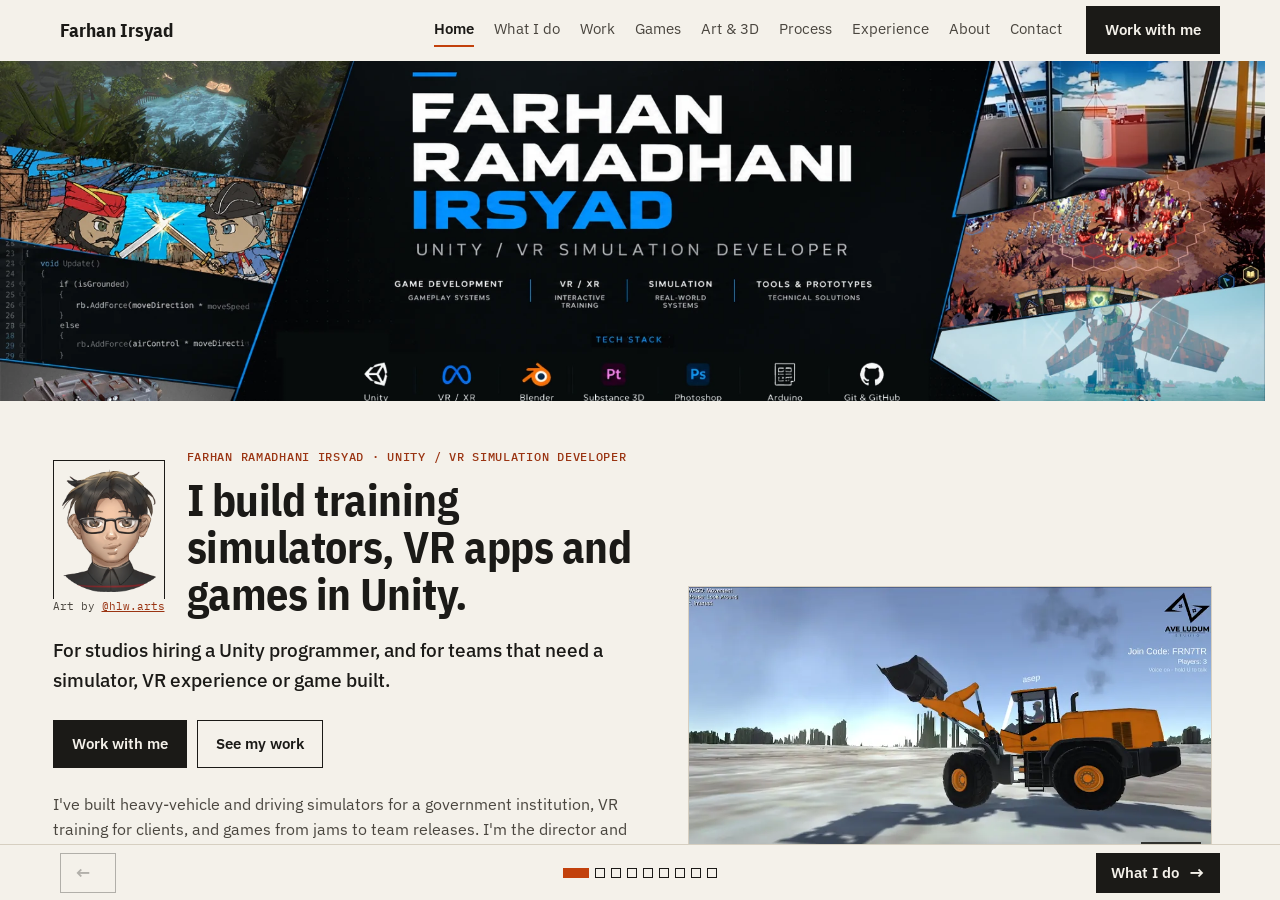
==== portfolio-site/index.html @ b965cb21 "Phase 4: images and confirmed project details - Convert every image the site uses to WebP (6.2 MB ->" ====
<!doctype html>
<html lang="en">
<head>
  <meta charset="utf-8" />
  <meta name="viewport" content="width=device-width, initial-scale=1" />
  <meta name="description" content="Farhan Ramadhani Irsyad — Unity / VR Simulation Developer in Indonesia specializing in Unity, C#, VR/XR, game development, training simulation, gameplay systems and interactive 3D applications." />
  <meta name="author" content="Farhan Ramadhani Irsyad" />
  <meta name="robots" content="index, follow, max-image-preview:large, max-snippet:-1, max-video-preview:-1" />
  <meta name="theme-color" content="#f4f1ea" />
  <meta name="color-scheme" content="light" />
  <link rel="canonical" href="https://thelegokid4455.github.io/FRI-Portfolio-Website/" />
  <meta property="og:title" content="Farhan Ramadhani Irsyad — Unity / VR Simulation Developer" />
  <meta property="og:description" content="Unity/C# developer specializing in VR/XR, game development, simulation, gameplay systems and interactive training applications." />
  <meta property="og:url" content="https://thelegokid4455.github.io/FRI-Portfolio-Website/" />
  <meta property="og:image" content="https://thelegokid4455.github.io/FRI-Portfolio-Website/assets/brand/banner.jpg?v=2" />
  <meta property="og:image:alt" content="Farhan Ramadhani Irsyad, Unity / VR Simulation Developer banner" />
  <meta name="twitter:card" content="summary_large_image" />
  <meta name="twitter:title" content="Farhan Ramadhani Irsyad — Unity / VR Simulation Developer" />
  <meta name="twitter:description" content="Unity/C# developer specializing in VR/XR, game development, simulation and interactive training systems." />
  <meta name="twitter:image" content="https://thelegokid4455.github.io/FRI-Portfolio-Website/assets/brand/banner.jpg?v=2" />
  <meta property="og:type" content="website" />
  <title>Farhan Ramadhani Irsyad | Unity / VR Simulation Developer</title>
  <script type="application/ld+json">
  {
    "@context": "https://schema.org",
    "@type": "ProfilePage",
    "name": "Farhan Ramadhani Irsyad — Unity / VR Simulation Developer Portfolio",
    "url": "https://thelegokid4455.github.io/FRI-Portfolio-Website/",
    "description": "Professional portfolio of Farhan Ramadhani Irsyad, a Unity/C# developer specializing in VR/XR, game development, simulation and interactive training applications.",
    "mainEntity": {
      "@type": "Person",
      "name": "Farhan Ramadhani Irsyad",
      "jobTitle": "Unity / VR Simulation Developer",
      "url": "https://thelegokid4455.github.io/FRI-Portfolio-Website/",
      "sameAs": [
        "https://www.linkedin.com/in/thelegokid4455/",
        "https://github.com/thelegokid4455",
        "https://sketchfab.com/thelegokid4455",
        "https://thelegokid4455.itch.io/",
        "https://www.instagram.com/fri.devmode/",
        "https://linktr.ee/thelegokid4455"
      ],
      "knowsAbout": [
        "Unity", "C#", "VR", "XR", "Game Development", "Game Programming",
        "Simulation Software", "Training Simulation", "Gameplay Programming",
        "3D Development", "Hardware Integration"
      ]
    }
  }
  </script>
  <script type="application/ld+json">
  {
    "@context": "https://schema.org",
    "@type": "WebSite",
    "name": "Farhan Ramadhani Irsyad — Portfolio",
    "url": "https://thelegokid4455.github.io/FRI-Portfolio-Website/",
    "description": "Portfolio of a Unity / VR Simulation Developer specializing in game development, VR/XR, simulation and interactive 3D systems.",
    "publisher": {"@type":"Person","name":"Farhan Ramadhani Irsyad"}
  }
  </script>
  <link rel="icon" href="data:image/svg+xml,%3Csvg xmlns='http://www.w3.org/2000/svg' viewBox='0 0 32 32'%3E%3Crect width='32' height='32' fill='%231b1a17'/%3E%3Ctext x='16' y='22' font-family='Arial' font-weight='700' font-size='15' fill='%23f4f1ea' text-anchor='middle'%3EFI%3C/text%3E%3C/svg%3E">
  <link rel="preconnect" href="https://fonts.googleapis.com">
  <link rel="preconnect" href="https://fonts.gstatic.com" crossorigin>
  <link href="https://fonts.googleapis.com/css2?family=IBM+Plex+Mono:wght@400;500&family=IBM+Plex+Sans+Condensed:wght@600;700&family=IBM+Plex+Sans:ital,wght@0,400;0,500;0,600;1,400&display=swap" rel="stylesheet">
  <link rel="stylesheet" href="styles.css?v=20261121-5">
</head>
<body>
  <a class="skip-link" href="#work">Skip to work</a>
  <header class="site-header">
    <div class="wrap header-inner">
      <a class="brand" href="#home" data-content="nameShort">Farhan Irsyad</a>
      <nav class="tabs" id="siteNav" aria-label="Sections">
        <a href="#home">Home</a>
        <a href="#services">What I do</a>
        <a href="#work">Work</a>
        <a href="#games">Games</a>
        <a href="#art">Art &amp; 3D</a>
        <a href="#process">Process</a>
        <a href="#experience">Experience</a>
        <a href="#about">About</a>
        <a href="#contact">Contact</a>
      </nav>
      <a class="btn btn-solid header-cta" href="#contact">Work with me</a>
      <button class="menu-btn" id="menuBtn" type="button" aria-expanded="false" aria-controls="siteNav">Menu</button>
    </div>
  </header>

  <main id="stage">
    <section class="panel" id="home" data-title="Home">
      <div class="banner">
        <picture>
          <source srcset="assets/brand/banner.webp?v=2" type="image/webp">
          <img src="assets/brand/banner.jpg?v=2" alt="Farhan Ramadhani Irsyad, Unity / VR Simulation Developer. Game development, VR/XR, simulation, tools and prototypes. Tech stack: Unity, VR/XR, Blender, Substance 3D, Photoshop, Arduino, Git and GitHub." width="2000" height="667" fetchpriority="high">
        </picture>
      </div>
      <div class="hero wrap">
        <div class="hero-text">
          <div class="hero-id">
            <figure class="hero-character">
              <img src="assets/brand/character.webp" alt="Illustrated portrait of Farhan" width="573" height="745">
              <figcaption>Art by <a href="https://www.instagram.com/hlw.arts/" target="_blank" rel="noopener">@hlw.arts</a></figcaption>
            </figure>
            <div>
              <p class="label"><span data-content="nameFull"></span> · <span data-content="headline"></span></p>
              <h1 id="heroTitle"></h1>
            </div>
          </div>
          <p class="hero-audience" id="heroAudience"></p>
          <div class="actions">
            <a class="btn btn-solid" id="heroPrimary" href="#contact">Work with me</a>
            <a class="btn" id="heroSecondary" href="#work">See my work</a>
          </div>
          <p class="hero-intro" id="heroIntro"></p>
          <p class="hero-recent"><span class="label">Recent work</span> <span id="heroRecent"></span></p>
          <ul class="chips" id="heroChips" aria-label="Skills"></ul>
          <p class="hero-meta"><span data-content="location"></span> · <span data-content="availability"></span> · <a id="pdfLink" href="#" target="_blank" rel="noopener">Portfolio PDF ↗</a></p>
        </div>
        <figure class="hero-media" id="heroMedia"></figure>
      </div>
      <div class="tour wrap" id="tour"></div>
    </section>

    <section class="panel" id="services" data-title="What I do">
      <div class="section wrap">
        <header class="section-head">
          <div><p class="label">What I do</p><h2>Unity software people can practise on, play and learn from</h2></div>
          <p>Four kinds of work I take on, who each is for, and a project where I've already done it.</p>
        </header>
        <div class="services" id="servicesGrid"></div>
      </div>
    </section>

    <section class="panel" id="work" data-title="Work">
      <div class="section wrap">
        <header class="section-head">
          <div><p class="label">Selected work</p><h2>Simulators, VR and games, from client work to my own studio</h2></div>
          <p>Each card says who it was built for, and its status where that's confirmed.</p>
        </header>
        <div class="projects" id="projectGrid"></div>
      </div>
    </section>

    <section class="panel" id="games" data-title="Games">
      <div class="section wrap">
        <header class="section-head">
          <div><p class="label">Games &amp; prototypes</p><h2 id="gamesTitle">Games from jams, side projects and team releases</h2></div>
          <p>Use the arrows on a thumbnail to flip through screenshots. The title opens the game's itch.io page.</p>
        </header>
        <div class="games" id="gameGallery"></div>
        <p class="more-link"><a href="https://thelegokid4455.itch.io/" target="_blank" rel="noopener">All games on itch.io ↗</a></p>
      </div>
    </section>

    <section class="panel" id="art" data-title="Art & 3D">
      <div class="section wrap">
        <header class="section-head">
          <div><p class="label">Art &amp; 3D</p><h2>I draw and model too, so I speak artists' language</h2></div>
          <p>Models, game art and experiments live on Sketchfab and Instagram.</p>
        </header>
        <figure class="art-feature">
          <img src="assets/art/bounty-hunt-collab.webp" alt="Illustration of a green-haired girl in headphones holding cables, with a masked gunman in white armor behind her under a bounty poster" loading="lazy" decoding="async" width="2000" height="1051">
          <figcaption>Illustration by <a href="https://www.instagram.com/hlw.arts/" target="_blank" rel="noopener">@hlw.arts</a> in collaboration with Farhan.</figcaption>
        </figure>
        <div class="art-links">
          <a class="art-card" href="https://sketchfab.com/thelegokid4455" target="_blank" rel="noopener">
            <img src="assets/visual-lab-models.webp" alt="Realtime 3D asset models" loading="lazy" decoding="async" width="1919" height="1072">
            <span class="art-caption"><strong>Sketchfab</strong> 3D models and realtime assets ↗</span>
          </a>
          <a class="art-card" href="https://www.instagram.com/fri.devmode/" target="_blank" rel="noopener">
            <img src="assets/games/necrospore/2.webp" alt="Necrospore screenshot" loading="lazy" decoding="async">
            <span class="art-caption"><strong>Instagram</strong> @fri.devmode: game art and work in progress ↗</span>
          </a>
        </div>
      </div>
    </section>

    <section class="panel" id="process" data-title="Process">
      <div class="section wrap">
        <header class="section-head">
          <div><p class="label">How I work</p><h2>From the first call to a build you can test</h2></div>
          <p>What working together looks like, step by step.</p>
        </header>
        <ol class="process" id="processSteps"></ol>
      </div>
    </section>

    <section class="panel" id="experience" data-title="Experience">
      <div class="section wrap has-deco">
        <img class="deco deco-robot" src="assets/art/robot-sketch.webp" alt="" aria-hidden="true" loading="lazy" decoding="async" width="1200" height="1200">
        <header class="section-head">
          <div><p class="label">Experience</p><h2>Unity work since 2021, across studios, simulators and a university</h2></div>
        </header>
        <ol class="timeline" id="experienceTimeline"></ol>
      </div>
    </section>

    <section class="panel" id="about" data-title="About">
      <div class="section wrap about">
        <div>
          <p class="label">About</p>
          <h2>A programmer who works well with artists and clients</h2>
          <p class="about-text" data-content="about"></p>
          <h3 class="sub-head">Skills</h3>
          <dl class="skills" id="skillsPanel"></dl>
        </div>
        <div class="about-side">
          <figure class="about-art">
            <img src="assets/brand/roots-run-deep-art.webp" alt="Roots Run Deep character art: a wooden figure in a red cape beside a twisting vine" loading="lazy" decoding="async" width="1100" height="1006">
            <figcaption>Character art from <a href="https://thelegokid4455.itch.io/roots-run-deep" target="_blank" rel="noopener">Roots Run Deep</a>, by DRFT Team.</figcaption>
          </figure>
          <dl class="facts" id="facts"></dl>
        </div>
      </div>
    </section>

    <section class="panel" id="contact" data-title="Contact">
      <div class="deco-band" aria-hidden="true">
        <img src="assets/art/train-painting.webp" alt="" loading="lazy" decoding="async" width="1600" height="900">
      </div>
      <div class="section wrap contact has-deco">
        <img class="deco deco-armor" src="assets/art/gold-armor-sketch.webp" alt="" aria-hidden="true" loading="lazy" decoding="async" width="1200" height="1200">
        <p class="label">Contact</p>
        <h2>Have a simulator, VR app or game to build? Let's talk.</h2>
        <p>Hiring for a Unity role, or need a project built? I take on both, remote or on-site. Email is the fastest way to reach me; tell me what you need and when.</p>
        <a class="contact-email" id="contactEmail" href="#"></a>
        <ul class="contact-links" id="contactLinks"></ul>
      </div>
      <div class="wrap site-credits">
        <p><span class="visitor-counter" aria-live="polite">Visits: <strong id="visitorCount">—</strong></span></p>
        <p class="ai-disclosure"><strong>AI-assisted website development.</strong> This web portfolio was made with AI assistance. The artwork, 3D assets, visuals, screenshots and other creative work shown here are human-made, by me or by the collaborators credited next to them.</p>
      </div>
    </section>
  </main>

  <nav class="pager" id="pager" aria-label="Section navigation" hidden>
    <button class="pager-btn pager-prev" id="pagerPrev" type="button"><span class="pager-arrow" aria-hidden="true">←</span><span class="pager-label"></span></button>
    <div class="pager-dots" id="pagerDots"></div>
    <button class="pager-btn pager-next" id="pagerNext" type="button"><span class="pager-label"></span><span class="pager-arrow" aria-hidden="true">→</span></button>
  </nav>
  <p class="edge-hint" id="edgeHint" aria-hidden="true"></p>

  <script src="content.js?v=20261121-5"></script>
  <script src="script.js?v=20261121-5"></script>
</body>
</html>
---- portfolio-site/styles.css ----
:root {
  --paper: #f4f1ea;
  --paper-2: #ebe6db;
  --ink: #1b1a17;
  --ink-2: #4a463f;
  --muted: #6e685e;
  --rule: #d6cfc1;
  --accent: #c2410c;
  --accent-ink: #9a3412;
  --max: 1160px;
  --sans: "IBM Plex Sans", system-ui, -apple-system, "Segoe UI", sans-serif;
  --display: "IBM Plex Sans Condensed", "IBM Plex Sans", system-ui, sans-serif;
  --mono: "IBM Plex Mono", ui-monospace, Consolas, monospace;
}

* { box-sizing: border-box; }
html { scroll-behavior: smooth; scroll-padding-top: 72px; }
body {
  margin: 0;
  background: var(--paper);
  color: var(--ink);
  font: 16px/1.6 var(--sans);
  -webkit-font-smoothing: antialiased;
  overflow-x: clip;
}
img { max-width: 100%; display: block; }
a { color: inherit; }
h1, h2, h3 { font-family: var(--display); font-weight: 700; letter-spacing: -.01em; margin: 0; }
p { margin: 0; }
.wrap { width: min(100% - 48px, var(--max)); margin-inline: auto; }
:focus-visible { outline: 2px solid var(--accent); outline-offset: 3px; }

.skip-link { position: fixed; left: 16px; top: -60px; z-index: 100; padding: 10px 14px; background: var(--ink); color: var(--paper); font-size: 14px; }
.skip-link:focus { top: 12px; }

/* Header */
.site-header { position: sticky; top: 0; z-index: 20; background: rgba(244, 241, 234, .96); backdrop-filter: blur(8px); border-bottom: 1px solid transparent; transition: border-color .2s; }
.site-header.is-scrolled { border-bottom-color: var(--rule); }
.header-inner { display: flex; align-items: center; gap: 24px; height: 60px; }
.brand { font-family: var(--display); font-weight: 700; font-size: 19px; text-decoration: none; white-space: nowrap; }
.tabs { display: flex; gap: 20px; margin-left: auto; font-size: 15px; overflow-x: auto; scrollbar-width: none; }
.tabs::-webkit-scrollbar { display: none; }
.tabs a { white-space: nowrap; padding: 4px 0; border-bottom: 2px solid transparent; text-decoration: none; color: var(--ink-2); }
.tabs a[aria-current="page"] { color: var(--ink); font-weight: 600; border-bottom-color: var(--accent); }
.tabs a:hover { color: var(--ink); text-decoration: underline; text-underline-offset: 4px; }
.header-cta { padding: 8px 14px; font-size: 14px; white-space: nowrap; }
.menu-btn { display: none; height: 38px; padding: 0 14px; border: 1.5px solid var(--ink); background: transparent; color: var(--ink); font: 600 14px var(--sans); cursor: pointer; }
.menu-btn[aria-expanded="true"] { background: var(--ink); color: var(--paper); }

/* Small label above headlines */
.label { margin: 0 0 10px; font: 500 12px/1.4 var(--mono); letter-spacing: .06em; text-transform: uppercase; color: var(--accent-ink); }

/* Hero */
.banner { background: #0b0d12; }
.banner img { width: 100%; max-width: 2000px; height: auto; max-height: min(340px, 28vw); object-fit: cover; margin-inline: auto; }
.hero { display: grid; grid-template-columns: minmax(0, 1.05fr) minmax(0, .95fr); gap: 56px; align-items: center; padding: 48px 0 56px; }
.hero-id { display: flex; align-items: flex-end; gap: 22px; }
.hero-character { position: relative; flex: none; width: 112px; margin: 0 0 10px; padding: 8px 8px 14px; border: 1.5px solid var(--ink); }
.hero-character img { width: 100%; height: auto; }
.hero-character figcaption { position: absolute; left: 50%; bottom: 0; translate: -50% 50%; padding: 0 6px; background: var(--paper); font: 11px var(--mono); white-space: nowrap; color: var(--ink-2); }
.hero-character figcaption a { color: var(--accent-ink); }
.hero h1 { font-size: clamp(30px, 3.4vw, 46px); line-height: 1.08; margin: 0; }
.hero-audience { margin-top: 18px; font-size: 19px; font-weight: 500; color: var(--ink); max-width: 34em; }
.hero-intro { margin-top: 24px; max-width: 36em; font-size: 16px; color: var(--ink-2); }
.hero-recent { margin-top: 18px; font-size: 15px; }
.hero-recent .label { display: inline; margin-right: 6px; }
.hero-recent a { color: var(--accent-ink); text-underline-offset: 3px; }
.chips { display: flex; flex-wrap: wrap; gap: 6px; margin: 16px 0 0; padding: 0; list-style: none; }
.chips li { padding: 4px 10px; border: 1px solid var(--rule); background: var(--paper-2); font: 13px var(--mono); color: var(--ink-2); }
.hero-meta { margin-top: 18px; font-size: 14px; color: var(--muted); }
.hero-meta a { color: var(--accent-ink); }
.hero-media { margin: 0; }
.hero-video { position: relative; background: #0b0d12; border: 1px solid var(--rule); }
.hero-video video { display: block; width: 100%; height: auto; aspect-ratio: 16 / 9; object-fit: cover; }
.video-toggle { position: absolute; right: 10px; bottom: 10px; padding: 6px 12px; border: 0; background: rgba(27, 26, 23, .85); color: #fff; font: 600 13px var(--sans); cursor: pointer; }
.video-toggle:hover { background: var(--accent-ink); }
.hero-media figcaption { margin-top: 10px; font-size: 14px; color: var(--muted); }

.actions { display: flex; flex-wrap: wrap; gap: 10px; margin-top: 24px; }
.btn { display: inline-block; padding: 11px 18px; border: 1.5px solid var(--ink); font-weight: 600; font-size: 15px; text-decoration: none; transition: background .15s, color .15s; }
.btn:hover { background: var(--ink); color: var(--paper); }
.btn-solid { background: var(--ink); color: var(--paper); }
.btn-solid:hover { background: var(--accent-ink); border-color: var(--accent-ink); }
.btn-plain { border-color: transparent; text-decoration: underline; text-underline-offset: 4px; padding-inline: 8px; }
.btn-plain:hover { background: none; color: var(--accent-ink); }

/* Sections */
.section { padding: 80px 0; border-top: 1px solid var(--rule); }
.section-head { display: grid; grid-template-columns: minmax(0, 1.3fr) minmax(0, .7fr); gap: 32px; align-items: end; margin-bottom: 40px; }
.section-head h2, .about h2, .contact h2 { font-size: clamp(30px, 3.4vw, 46px); line-height: 1.05; max-width: 18em; }
.section-head > p { color: var(--muted); max-width: 32em; justify-self: end; }

/* What I do */
.services { display: grid; grid-template-columns: repeat(2, minmax(0, 1fr)); gap: 20px; }
.service { padding: 24px; border: 1px solid var(--rule); border-top: 3px solid var(--ink); background: #fbfaf6; }
.service h3 { font-size: 24px; }
.service-get { margin-top: 10px; font-size: 17px; color: var(--ink); }
.service dl { margin: 18px 0 0; }
.service dl > div { display: grid; grid-template-columns: 80px minmax(0, 1fr); gap: 12px; padding: 10px 0; border-top: 1px solid var(--rule); }
.service dt { font: 12px var(--mono); text-transform: uppercase; letter-spacing: .04em; color: var(--muted); padding-top: 3px; }
.service dd { margin: 0; color: var(--ink-2); }

/* Process */
.process { display: grid; grid-template-columns: repeat(4, minmax(0, 1fr)); gap: 20px; margin: 0; padding: 0; list-style: none; counter-reset: step; }
.step { padding-top: 18px; border-top: 1.5px solid var(--ink); }
.step-num { font: 700 40px/1 var(--display); color: var(--accent-ink); }
.step h3 { margin-top: 12px; font-size: 21px; }
.step p { margin-top: 8px; color: var(--ink-2); }

/* Selected work */
.projects { display: grid; gap: 56px; }
.project { display: grid; grid-template-columns: minmax(0, 1.1fr) minmax(0, .9fr); gap: 40px; align-items: start; }
.project:nth-child(even) .project-image { order: 2; }
.project-image { margin: 0; background: var(--paper-2); border: 1px solid var(--rule); }
.project-image img { width: 100%; aspect-ratio: 16 / 10; object-fit: cover; }
.project-meta { font: 13px var(--mono); color: var(--muted); text-transform: uppercase; letter-spacing: .03em; }
.project h3 { font-size: 30px; line-height: 1.1; margin: 10px 0 6px; }
.project-client { color: var(--accent-ink); font-size: 15px; margin-bottom: 14px; }
.badges { display: flex; flex-wrap: wrap; gap: 6px; margin: 4px 0 10px; }
.badge { padding: 2px 8px; border: 1px solid var(--ink); font: 500 12px/1.6 var(--mono); text-transform: uppercase; letter-spacing: .03em; }
.badge-status { background: var(--ink); color: var(--paper); }
.project-image figcaption { padding: 8px 10px; font-size: 13px; color: var(--muted); background: var(--paper); border-top: 1px solid var(--rule); }
.project-link { margin-top: 14px; font-weight: 600; }
.project-link a { color: var(--accent-ink); text-underline-offset: 3px; }
.project-body > p:not([class]) { color: var(--ink-2); }
.project-tags { margin-top: 16px; font: 13px var(--mono); color: var(--muted); }

/* Games */
.games { display: grid; grid-template-columns: repeat(4, minmax(0, 1fr)); gap: 32px 20px; }
.game-media { position: relative; aspect-ratio: 16 / 10; background: var(--ink); overflow: hidden; }
.game-shots { position: absolute; inset: 0; }
.shot { position: absolute; inset: 0; width: 100%; height: 100%; object-fit: cover; opacity: 0; transition: opacity .25s; }
.shot.is-active { opacity: 1; }
.shot-btn { position: absolute; top: 50%; translate: 0 -50%; width: 34px; height: 34px; padding: 0; border: 0; background: rgba(27, 26, 23, .78); color: #fff; font-size: 22px; line-height: 1; cursor: pointer; opacity: 0; transition: opacity .15s; }
.shot-prev { left: 0; }
.shot-next { right: 0; }
.game-media:hover .shot-btn, .shot-btn:focus-visible { opacity: 1; }
.shot-btn:hover { background: var(--accent); }
.shot-count { position: absolute; right: 6px; bottom: 6px; padding: 1px 6px; background: rgba(27, 26, 23, .78); color: #fff; font: 11px var(--mono); }
.game-title { font-size: 18px; line-height: 1.2; margin-top: 12px; }
.game-title a { text-decoration: none; }
.game-title a:hover { text-decoration: underline; text-underline-offset: 3px; }
.game-meta { margin-top: 4px; font: 12px var(--mono); text-transform: uppercase; letter-spacing: .03em; color: var(--muted); }
.game-tagline { margin-top: 6px; font-size: 14px; line-height: 1.45; color: var(--ink-2); }
.game-credits { margin-top: 6px; font-size: 13px; color: var(--muted); }
.game-links { font-size: 14px; color: var(--muted); margin-top: 8px; }
.game-links a { color: var(--accent-ink); }
.more-link { margin-top: 40px; font-weight: 600; }
.more-link a { color: var(--accent-ink); text-underline-offset: 4px; }
@media (hover: none) { .shot-btn { opacity: 1; } }

/* Art & 3D */
.art-links { display: grid; grid-template-columns: 1fr 1fr; gap: 20px; }
.art-card { display: block; text-decoration: none; }
.art-card img { width: 100%; height: auto; aspect-ratio: 16 / 9; object-fit: cover; transition: opacity .2s; }
.art-card:hover img { opacity: .88; }
.art-caption { display: block; margin-top: 12px; color: var(--ink-2); }
.art-caption strong { color: var(--ink); margin-right: 6px; }
.art-card:hover .art-caption strong { color: var(--accent-ink); text-decoration: underline; text-underline-offset: 3px; }

/* Experience */
.timeline { list-style: none; margin: 0; padding: 0; }
.job { display: grid; grid-template-columns: 72px 170px minmax(0, 1fr); gap: 28px; padding: 28px 0; border-top: 1px solid var(--rule); }
.job:last-child { border-bottom: 1px solid var(--rule); }
.job-logo { width: 72px; height: 72px; background: #fff; border: 1px solid var(--rule); overflow: hidden; position: relative; }
.job-logo img { width: 100%; height: 100%; object-fit: cover; }
.job-logo.is-missing img { display: none; }
.job-logo.is-missing::after { content: attr(data-initials); position: absolute; inset: 0; display: grid; place-items: center; font: 700 22px var(--display); color: var(--ink-2); }
.job-period { font: 14px var(--mono); color: var(--muted); padding-top: 4px; }
.job h3 { font-size: 22px; line-height: 1.2; }
.job-company { color: var(--accent-ink); margin: 2px 0 10px; }
.job-body > p:last-child { color: var(--ink-2); max-width: 46em; }

/* About */
.about { display: grid; grid-template-columns: minmax(0, 1.4fr) minmax(0, 1fr); gap: 64px; }
.about-text { margin-top: 22px; font-size: 18px; color: var(--ink-2); max-width: 36em; }
.sub-head { font-size: 22px; margin: 44px 0 14px; }
.skills { margin: 0; }
.skills > div { display: grid; grid-template-columns: 200px minmax(0, 1fr); gap: 20px; padding: 14px 0; border-top: 1px solid var(--rule); }
.skills dt { font-weight: 600; }
.skills dd { margin: 0; color: var(--ink-2); }
.about-side { display: grid; gap: 28px; align-content: start; }
.about-art { margin: 0; background: #fff; border: 1px solid var(--rule); padding: 16px 16px 12px; }
.about-art img { width: 100%; height: auto; }
.about-art figcaption { margin-top: 10px; font-size: 14px; color: var(--muted); }
.about-art a { color: var(--accent-ink); }
.facts { margin: 0; background: var(--paper-2); padding: 8px 24px; }
.facts > div { padding: 14px 0; border-bottom: 1px solid var(--rule); }
.facts > div:last-child { border-bottom: 0; }
.facts dt { font: 12px var(--mono); text-transform: uppercase; letter-spacing: .04em; color: var(--muted); }
.facts dd { margin: 2px 0 0; font-weight: 500; }

/* Contact */
.contact > p { margin-top: 16px; max-width: 36em; color: var(--ink-2); font-size: 18px; }
.contact-email { display: inline-block; margin-top: 28px; font: 700 clamp(24px, 4vw, 44px) / 1.1 var(--display); color: var(--accent-ink); text-underline-offset: 6px; text-decoration-thickness: 2px; overflow-wrap: anywhere; }
.contact-email:hover { color: var(--ink); }
.contact-links { list-style: none; padding: 0; margin: 28px 0 0; display: flex; flex-wrap: wrap; gap: 8px 26px; }
.contact-links a { text-underline-offset: 4px; }
.contact-links a:hover { color: var(--accent-ink); }

/* Footer */
.footer { padding: 24px 0 40px; border-top: 1px solid var(--rule); color: var(--muted); font-size: 14px; }
.footer-name { margin: 0; }
.footer-cta { font-weight: 600; color: var(--accent-ink); text-underline-offset: 3px; }
.footer-links { display: flex; flex-wrap: wrap; gap: 6px 20px; margin: 12px 0 0; padding: 0; list-style: none; }
.footer-links a { color: var(--ink-2); text-underline-offset: 3px; }
.footer-links a:hover { color: var(--accent-ink); }
.site-credits { padding: 8px 0 24px; color: var(--muted); font-size: 14px; }
.footer-row { display: flex; justify-content: space-between; gap: 16px; flex-wrap: wrap; }
.visitor-counter strong { color: var(--ink-2); font-weight: 500; }
.ai-disclosure { margin-top: 12px; font-size: 13px; max-width: 60em; }
.ai-disclosure strong { font-weight: 600; color: var(--ink-2); }


.art-feature { margin: 0 0 32px; }
.art-feature img { width: 100%; height: auto; }
.art-feature figcaption { margin-top: 12px; color: var(--ink-2); }
.art-feature a { color: var(--accent-ink); }

/* Decorative sketches */
.has-deco { position: relative; overflow-x: clip; }
.has-deco > :not(.deco) { position: relative; }
.deco { position: absolute; pointer-events: none; mix-blend-mode: multiply; opacity: .55; height: auto; -webkit-mask-image: radial-gradient(closest-side, #000 62%, transparent); mask-image: radial-gradient(closest-side, #000 62%, transparent); }
.deco-robot { width: 250px; right: -20px; top: -6px; }
.deco-armor { width: 340px; right: -30px; bottom: 10px; opacity: .6; }
.deco-band { height: clamp(160px, 22vw, 300px); overflow: hidden; }
.deco-band img { width: 100%; height: 100%; object-fit: cover; object-position: center 45%; }
/* Paged layout (only when script.js is running; without it the page scrolls as one long document) */
html.paged, html.paged body { height: 100%; overflow: hidden; }
html.paged body { display: flex; flex-direction: column; height: 100dvh; }
html.paged .site-header { position: relative; flex: none; }
html.paged #stage { position: relative; flex: 1; min-height: 0; }
html.paged .panel { position: absolute; inset: 0; display: none; overflow-x: hidden; overflow-y: auto; overscroll-behavior: contain; scrollbar-gutter: stable; }
html.paged .panel.is-active { display: block; }
html.paged .panel > .section { border-top: 0; padding-top: 56px; }
.panel:focus { outline: none; }
.panel.enter-next { animation: enter-next .45s cubic-bezier(.2, .7, .2, 1); }
.panel.enter-prev { animation: enter-prev .45s cubic-bezier(.2, .7, .2, 1); }
@keyframes enter-next { from { opacity: 0; transform: translateX(56px); } }
@keyframes enter-prev { from { opacity: 0; transform: translateX(-56px); } }

/* Home: quick links to every section */
.tour { padding: 0 0 24px; }
.tour-label { font: 12px var(--mono); text-transform: uppercase; letter-spacing: .06em; color: var(--muted); margin-bottom: 12px; }
.tour-links { display: grid; grid-template-columns: repeat(4, minmax(0, 1fr)); border-top: 1.5px solid var(--ink); }
.tour-link { display: grid; gap: 2px; padding: 14px 14px 16px 0; text-decoration: none; border-bottom: 1px solid var(--rule); transition: color .15s; }
.tour-link + .tour-link { padding-left: 14px; border-left: 1px solid var(--rule); }
.tour-link:nth-child(4n + 1) { padding-left: 0; border-left: 0; }
.tour-num { font: 12px var(--mono); color: var(--accent-ink); }
.tour-link strong { font: 700 20px/1.15 var(--display); }
.tour-link small { color: var(--muted); font-size: 13px; }
.tour-link:hover strong { color: var(--accent-ink); }

/* End of each section */
.panel-end { padding: 24px 0 64px; }
.panel-next { display: flex; align-items: baseline; justify-content: space-between; gap: 16px; padding: 22px 0; border-top: 1.5px solid var(--ink); border-bottom: 1px solid var(--rule); text-decoration: none; }
.panel-next small { font: 13px var(--mono); text-transform: uppercase; letter-spacing: .05em; color: var(--muted); }
.panel-next span { font: 700 clamp(26px, 3.4vw, 40px)/1.05 var(--display); transition: transform .2s; }
.panel-next:hover span { color: var(--accent-ink); transform: translateX(6px); }
.panel-end-hint { margin-top: 10px; font-size: 14px; color: var(--muted); text-align: right; }

/* Bottom pager */
.pager { flex: none; display: grid; grid-template-columns: minmax(0, 1fr) auto minmax(0, 1fr); align-items: center; gap: 12px; height: 56px; padding: 0 max(16px, calc((100% - var(--max)) / 2)); background: var(--paper); border-top: 1px solid var(--rule); z-index: 20; }
.pager[hidden] { display: none; }
.pager-btn { display: inline-flex; align-items: center; gap: 10px; min-width: 0; height: 40px; padding: 0 14px; border: 1.5px solid var(--ink); background: transparent; color: var(--ink); font: 600 15px var(--sans); cursor: pointer; transition: background .15s, color .15s; }
.pager-btn:hover:not(:disabled) { background: var(--ink); color: var(--paper); }
.pager-btn:disabled { opacity: .3; cursor: default; }
.pager-prev { justify-self: start; }
.pager-next { justify-self: end; background: var(--ink); color: var(--paper); }
.pager-next:hover:not(:disabled) { background: var(--accent); border-color: var(--accent); }
.pager-label { overflow: hidden; text-overflow: ellipsis; white-space: nowrap; }
.pager-arrow { font-size: 18px; line-height: 1; }
.pager-dots { display: flex; gap: 6px; }
.pager-dot { width: 10px; height: 10px; padding: 0; border: 1.5px solid var(--ink); background: transparent; cursor: pointer; transition: width .2s, background .2s; }
.pager-dot:hover { background: var(--rule); }
.pager-dot[aria-current="true"] { width: 26px; background: var(--accent); border-color: var(--accent); }

/* "Keep scrolling" hint at a section's edge */
.edge-hint { position: fixed; left: 50%; bottom: 72px; z-index: 30; translate: -50% 0; margin: 0; padding: 9px 16px 11px; background: var(--ink); color: var(--paper); font-size: 14px; font-weight: 500; white-space: nowrap; pointer-events: none; opacity: 0; transition: opacity .2s; }
.edge-hint.is-top { bottom: auto; top: 76px; }
.edge-hint.is-visible { opacity: 1; }
.edge-hint::after { content: ""; position: absolute; left: 0; bottom: 0; height: 3px; width: calc(var(--pull, 0) * 100%); background: var(--accent); }

/* Responsive */
@media (max-width: 1000px) {
  .games { grid-template-columns: repeat(3, minmax(0, 1fr)); }
}
/* Case-study pages (project.html) */
.case-page .site-header { position: sticky; }
.case { padding: 28px 0 0; }
.case:focus { outline: none; }
.case-back { margin: 0 0 24px; font-size: 15px; }
.case-back a { color: var(--accent-ink); text-underline-offset: 3px; }
.case-head h1 { font-size: clamp(34px, 5vw, 64px); line-height: 1.02; }
.case-head .badges { margin-top: 14px; }
.case-head .project-client { margin: 6px 0 0; }

.viewer { position: relative; max-width: min(100%, 1040px, calc((100vh - 220px) * 16 / 9)); margin: 28px auto 0; }
.viewer-stage { position: relative; aspect-ratio: 16 / 9; background: #0b0d12; overflow: hidden; touch-action: pan-y; user-select: none; cursor: grab; }
.viewer-stage:active { cursor: grabbing; }
.viewer-stage:focus-visible { outline-offset: 2px; }
.viewer-stage img, .viewer-stage video { display: block; width: 100%; height: 100%; object-fit: contain; -webkit-user-drag: none; }
.viewer-btn { position: absolute; top: calc((100% - 120px) / 2); translate: 0 -50%; z-index: 2; width: 48px; height: 48px; border: 0; background: rgba(27, 26, 23, .82); color: #fff; font-size: 28px; line-height: 1; cursor: pointer; }
.viewer-btn:hover { background: var(--accent-ink); }
.viewer-prev { left: 0; }
.viewer-next { right: 0; }
.viewer:not(:has(.thumbs)) .viewer-btn { top: calc((100% - 40px) / 2); }
.viewer-bar { display: flex; justify-content: space-between; gap: 16px; padding: 10px 0; }
.viewer-caption { color: var(--ink-2); }
.viewer-count { font: 13px var(--mono); color: var(--muted); white-space: nowrap; }

/* Horizontal strips (thumbnails, more work) */
.strip { position: relative; display: flex; align-items: center; gap: 8px; }
.strip-track { display: flex; gap: 10px; flex: 1; min-width: 0; overflow-x: auto; scroll-snap-type: x mandatory; scroll-behavior: smooth; scrollbar-width: thin; padding-bottom: 6px; overscroll-behavior-x: contain; }
.strip-track > * { scroll-snap-align: start; flex: none; }
.strip-track.is-dragging { scroll-snap-type: none; scroll-behavior: auto; cursor: grabbing; user-select: none; }
.strip-track.is-dragging * { pointer-events: none; }
.strip-btn { flex: none; width: 36px; height: 36px; border: 1.5px solid var(--ink); background: var(--paper); color: var(--ink); font-size: 22px; line-height: 1; cursor: pointer; }
.strip-btn:hover:not(:disabled) { background: var(--ink); color: var(--paper); }
.strip-btn:disabled { opacity: .25; cursor: default; }
.strip.is-static .strip-btn { display: none; }
.thumb { position: relative; width: 120px; aspect-ratio: 16 / 9; padding: 0; border: 2px solid transparent; background: #0b0d12; cursor: pointer; }
.thumb img { width: 100%; height: 100%; object-fit: cover; -webkit-user-drag: none; }
.thumb[aria-current="true"] { border-color: var(--accent); }
.thumb:not([aria-current="true"]) img { opacity: .7; }
.thumb:hover img { opacity: 1; }
.thumb-play { position: absolute; left: 6px; bottom: 4px; color: #fff; font-size: 11px; text-shadow: 0 0 4px #000; }

.case-body { display: grid; grid-template-columns: minmax(0, 1fr) 320px; gap: 56px; align-items: start; margin-top: 40px; }
.case-section { padding: 24px 0; border-top: 1px solid var(--rule); }
.case-section h2 { font-size: 26px; margin-bottom: 12px; }
.case-num { font: 500 14px var(--mono); color: var(--accent-ink); margin-right: 6px; vertical-align: 3px; }
.case-section p { color: var(--ink-2); max-width: 40em; }
.case-section .chips { margin-top: 0; }
.case-list { margin: 0; padding-left: 20px; color: var(--ink-2); }
.case-list li { margin: 4px 0; }
.case-quote { margin: 0; padding: 18px 22px; border-left: 4px solid var(--accent); background: var(--paper-2); }
.case-quote p { font: 600 22px/1.3 var(--display); color: var(--ink); }
.case-quote footer { margin-top: 8px; font-size: 14px; color: var(--muted); }
.case-facts { position: sticky; top: 84px; padding: 8px 22px 22px; background: var(--paper-2); }
.case-facts dl { margin: 0; }
.case-facts dl > div { padding: 12px 0; border-bottom: 1px solid var(--rule); }
.case-facts dt { font: 12px var(--mono); text-transform: uppercase; letter-spacing: .04em; color: var(--muted); }
.case-facts dd { margin: 2px 0 0; font-weight: 500; }
.case-link { display: block; margin-top: 14px; text-align: center; }

.case-cta { display: flex; justify-content: space-between; align-items: center; gap: 24px 40px; flex-wrap: wrap; margin-top: 56px; padding: 32px; background: var(--ink); color: var(--paper); }
.case-cta .label { color: #f3a77e; }
.case-cta h2 { font-size: clamp(26px, 3vw, 38px); }
.case-cta p:not(.label) { margin-top: 8px; color: #d9d4ca; }
.case-cta .actions { margin-top: 0; }
.case-cta .btn { border-color: var(--paper); color: var(--paper); }
.case-cta .btn-solid { background: var(--paper); color: var(--ink); }
.case-cta .btn:hover { background: var(--accent-ink); border-color: var(--accent-ink); color: #fff; }

.case-pager { display: grid; grid-template-columns: 1fr 1fr; gap: 16px; margin-top: 40px; }
.case-pager-link { display: grid; gap: 4px; padding: 18px 0; border-top: 1.5px solid var(--ink); text-decoration: none; }
.case-pager-next { text-align: right; }
.case-pager-link small { font: 12px var(--mono); text-transform: uppercase; letter-spacing: .04em; color: var(--muted); }
.case-pager-link span { font: 700 22px/1.15 var(--display); }
.case-pager-link:hover span { color: var(--accent-ink); }

.more-work { margin: 32px 0 48px; }
.more-card { display: grid; gap: 4px; width: 260px; text-decoration: none; }
.more-card img { width: 100%; aspect-ratio: 16 / 10; object-fit: cover; background: var(--paper-2); -webkit-user-drag: none; }
.more-card strong { margin-top: 6px; font: 700 18px/1.2 var(--display); }
.more-card small { color: var(--muted); font-size: 14px; }
.more-card:hover strong { color: var(--accent-ink); }

.case-missing { padding: 40px 0; }
.case-missing h1 { font-size: clamp(34px, 5vw, 56px); }
.case-missing p { margin-top: 14px; color: var(--ink-2); }
.case-missing-list { margin: 16px 0; padding-left: 20px; }
.case-missing-list a { color: var(--accent-ink); }

/* Case-study links on the home page cards */
.project-title-link { text-decoration: none; }
.project-title-link:hover { color: var(--accent-ink); text-decoration: underline; text-underline-offset: 4px; }
.project-image a { display: block; }

@media (max-width: 1100px) {
  .tabs { gap: 14px; font-size: 14px; }
}
/* Below 900 px the tabs fold into a Menu dropdown */
@media (max-width: 900px) {
  .menu-btn { display: block; }
  .header-cta { margin-left: auto; }
  .tabs { display: none; position: absolute; left: 0; right: 0; top: 100%; flex-direction: column; gap: 0; margin: 0; padding: 8px 24px 16px; background: var(--paper); border-bottom: 1px solid var(--rule); box-shadow: 0 12px 24px rgba(27, 26, 23, .08); }
  .site-header.menu-open .tabs { display: flex; }
  .tabs a { padding: 12px 0; border-bottom: 1px solid var(--rule); font-size: 17px; }
  .tabs a[aria-current="page"] { border-bottom-color: var(--rule); color: var(--accent-ink); }
  .hero { grid-template-columns: 1fr; gap: 32px; padding: 32px 0 48px; }
  .process { grid-template-columns: repeat(2, minmax(0, 1fr)); gap: 28px 20px; }
  .case-body { grid-template-columns: 1fr; gap: 24px; }
  .case-facts { position: static; }
}
@media (max-width: 860px) {
  .tour-links { grid-template-columns: repeat(2, minmax(0, 1fr)); }
  .tour-link:nth-child(4n + 1) { padding-left: 14px; border-left: 1px solid var(--rule); }
  .tour-link:nth-child(2n + 1) { padding-left: 0; border-left: 0; }
  .section { padding: 56px 0; }
  .section-head { grid-template-columns: 1fr; gap: 12px; }
  .section-head > p { justify-self: start; }
  .services { grid-template-columns: 1fr; }
  .project { grid-template-columns: 1fr; gap: 20px; }
  .project:nth-child(even) .project-image { order: 0; }
  .games { grid-template-columns: repeat(2, minmax(0, 1fr)); }
  .job { grid-template-columns: 56px minmax(0, 1fr); gap: 6px 18px; }
  .job-logo { width: 56px; height: 56px; grid-row: span 2; }
  .job-period { padding-top: 0; }
  .about { grid-template-columns: 1fr; gap: 40px; }
  .about-art { max-width: 420px; }
  .deco-robot { width: 180px; top: 40px; right: -10px; opacity: .35; }
  .deco-armor { width: 200px; opacity: .4; }
}
@media (max-width: 640px) {
  .wrap { width: min(100% - 32px, var(--max)); }
  .header-inner { gap: 10px; }
  .brand { font-size: 17px; }
  .header-cta { padding: 7px 10px; font-size: 13px; }
  .menu-btn { padding: 0 10px; font-size: 13px; }
  .tabs { padding-inline: 16px; }
  .tour-link strong { font-size: 18px; }
  .pager { gap: 8px; grid-template-columns: minmax(0, 1fr) minmax(0, 1fr); }
  .pager-dots { display: none; }
  .pager-btn { padding: 0 10px; font-size: 14px; max-width: 100%; }
  .panel-end-hint { text-align: left; }
  .hero { padding-top: 20px; gap: 24px; }
  .hero-id { gap: 14px; align-items: center; }
  .hero-character { width: 76px; padding: 5px 5px 10px; }
  .hero-character figcaption { font-size: 9px; padding: 0 3px; }
  .hero .label { font-size: 11px; }
  .hero h1 { font-size: clamp(24px, 7vw, 30px); }
  .hero-audience { margin-top: 14px; font-size: 16px; }
  .actions { margin-top: 18px; }
  .hero-intro, .about-text, .contact > p { font-size: 16px; }
  .process { grid-template-columns: 1fr; }
  .viewer-btn { width: 40px; height: 40px; font-size: 24px; }
  .thumb { width: 96px; }
  .strip-btn { width: 30px; height: 30px; font-size: 18px; }
  .strip { gap: 4px; }
  .case-cta { padding: 24px 20px; }
  .case-pager { grid-template-columns: 1fr; }
  .case-pager-next { text-align: left; }
  .more-card { width: 220px; }
  .service { padding: 20px; }
  .service dl > div { grid-template-columns: 1fr; gap: 2px; }
  .project h3 { font-size: 26px; }
  .games { gap: 24px 14px; }
  .game-title { font-size: 16px; }
  .art-links { grid-template-columns: 1fr; }
  .skills > div { grid-template-columns: 1fr; gap: 2px; }
}
@media (max-width: 360px) {
  .brand { font-size: 15px; }
  .header-inner { gap: 8px; }
  .header-cta { padding: 6px 8px; }
}
@media (prefers-reduced-motion: reduce) {
  html { scroll-behavior: auto; }
  * { transition: none !important; animation: none !important; }
}
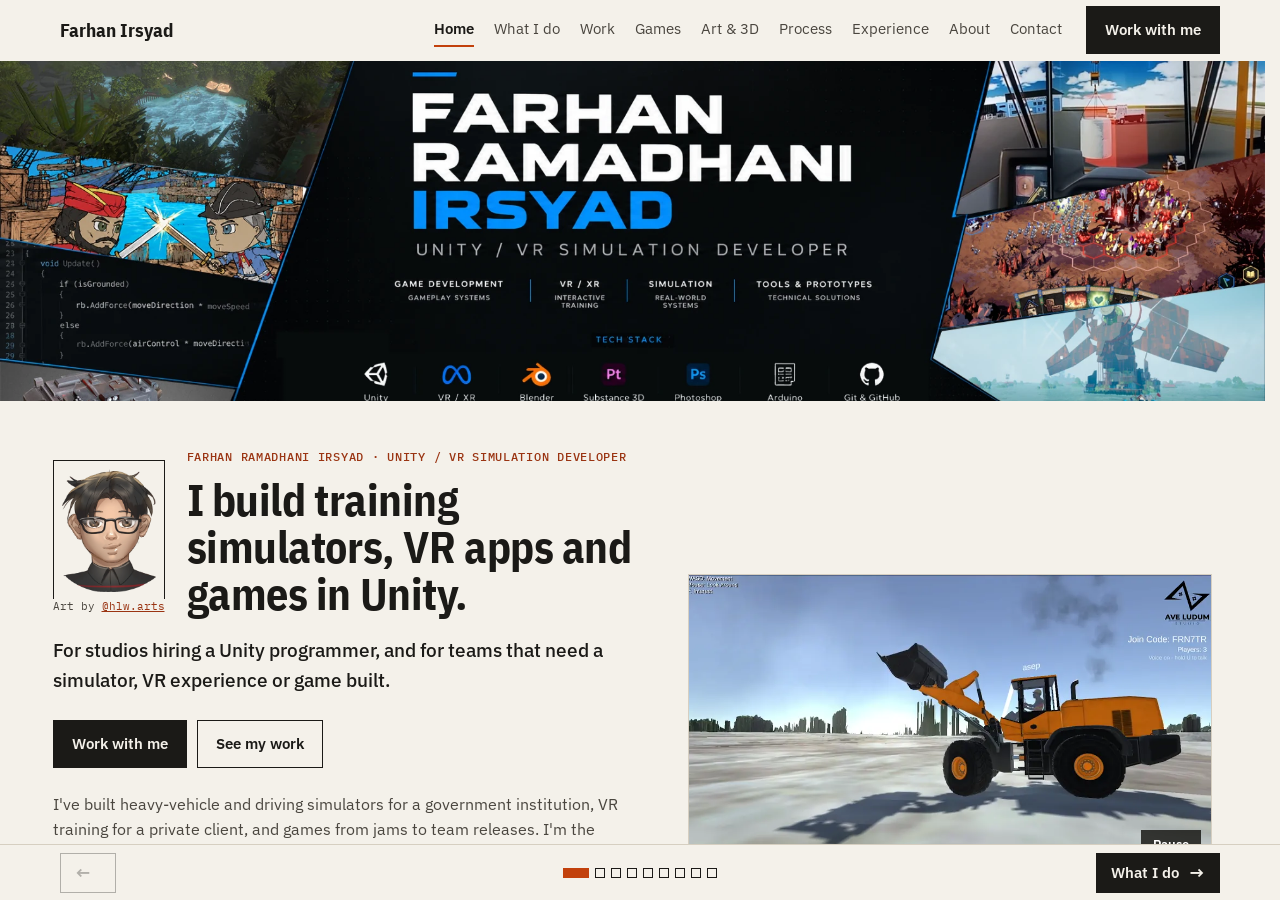
==== commit 0b1e4254: "Correct my role on Supermarket VR - Supermarket VR: I managed the project (client contact, gameplay " ====
--- a/portfolio-site/index.html
+++ b/portfolio-site/index.html
@@ -62,7 +62,7 @@
   <link rel="preconnect" href="https://fonts.googleapis.com">
   <link rel="preconnect" href="https://fonts.gstatic.com" crossorigin>
   <link href="https://fonts.googleapis.com/css2?family=IBM+Plex+Mono:wght@400;500&family=IBM+Plex+Sans+Condensed:wght@600;700&family=IBM+Plex+Sans:ital,wght@0,400;0,500;0,600;1,400&display=swap" rel="stylesheet">
-  <link rel="stylesheet" href="styles.css?v=20261121-5">
+  <link rel="stylesheet" href="styles.css?v=20261121-6">
 </head>
 <body>
   <a class="skip-link" href="#work">Skip to work</a>
@@ -239,7 +239,7 @@
   </nav>
   <p class="edge-hint" id="edgeHint" aria-hidden="true"></p>
 
-  <script src="content.js?v=20261121-5"></script>
-  <script src="script.js?v=20261121-5"></script>
+  <script src="content.js?v=20261121-6"></script>
+  <script src="script.js?v=20261121-6"></script>
 </body>
 </html>
